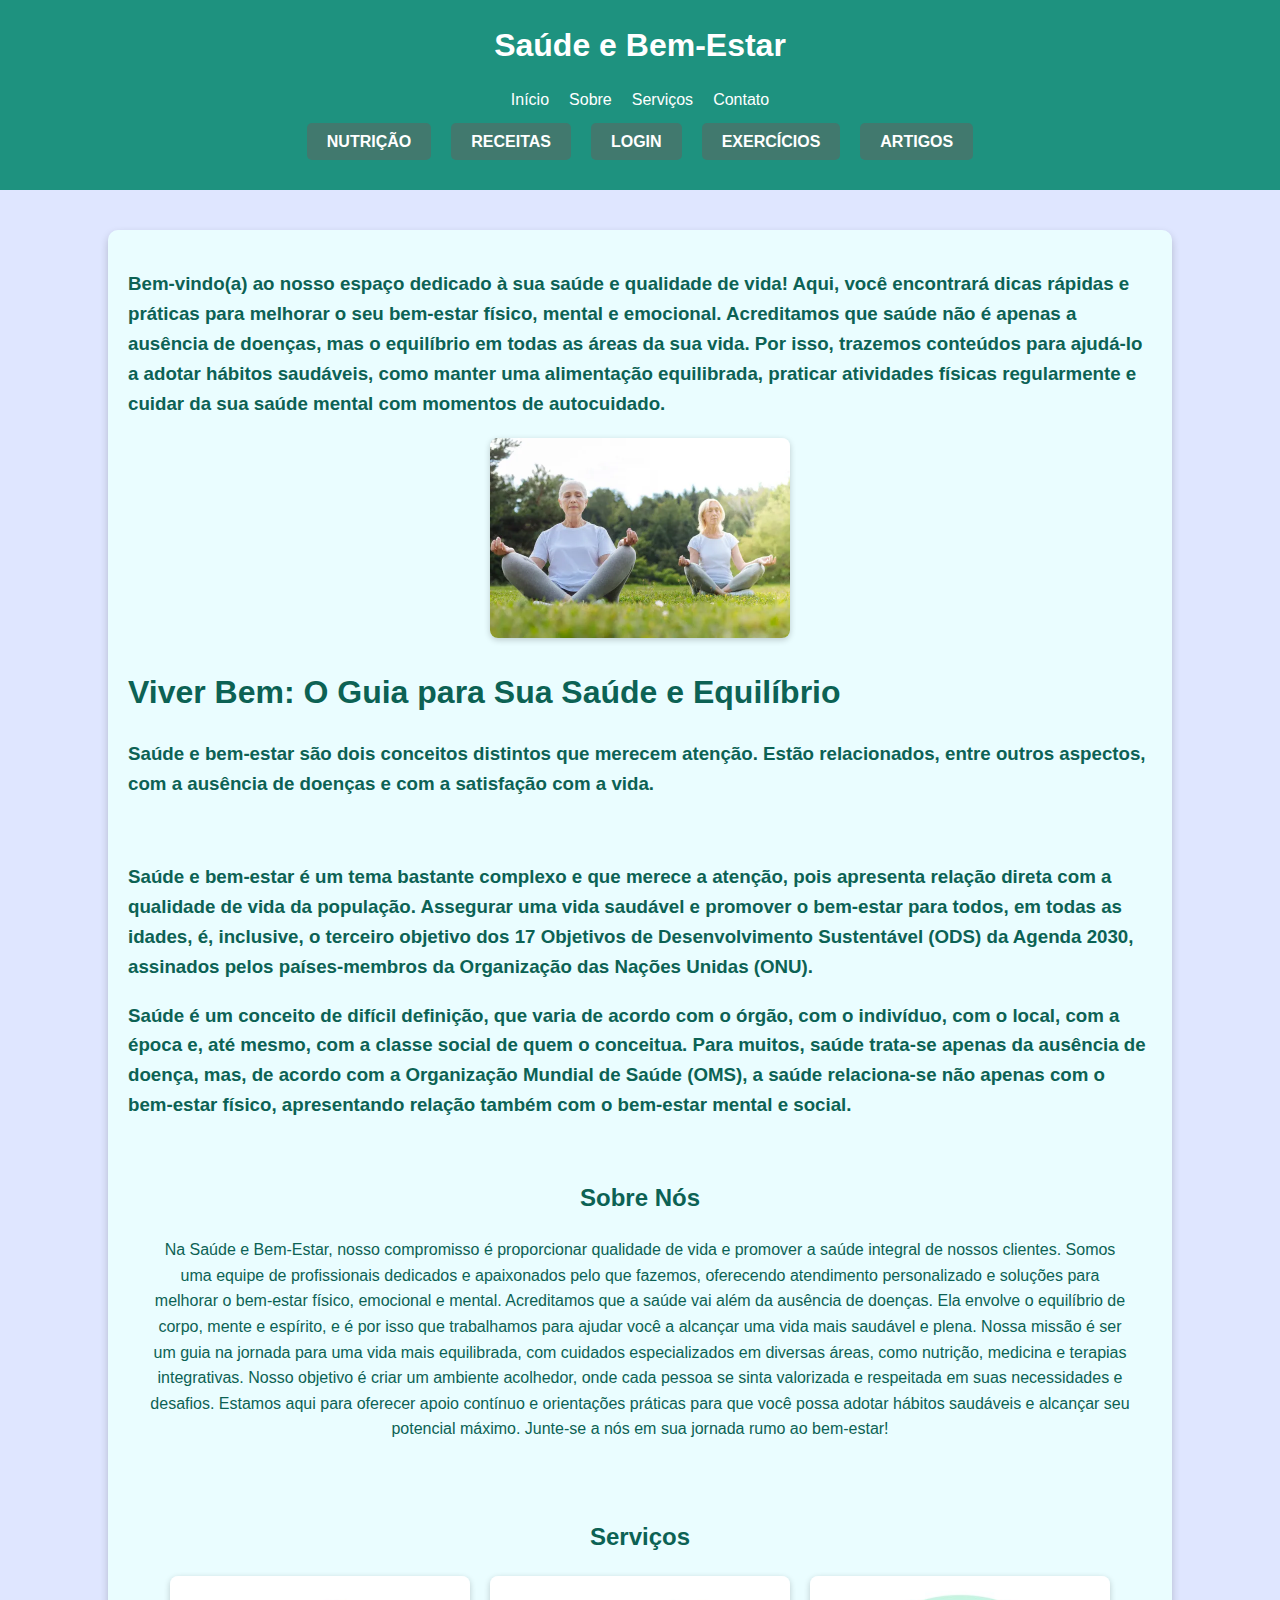
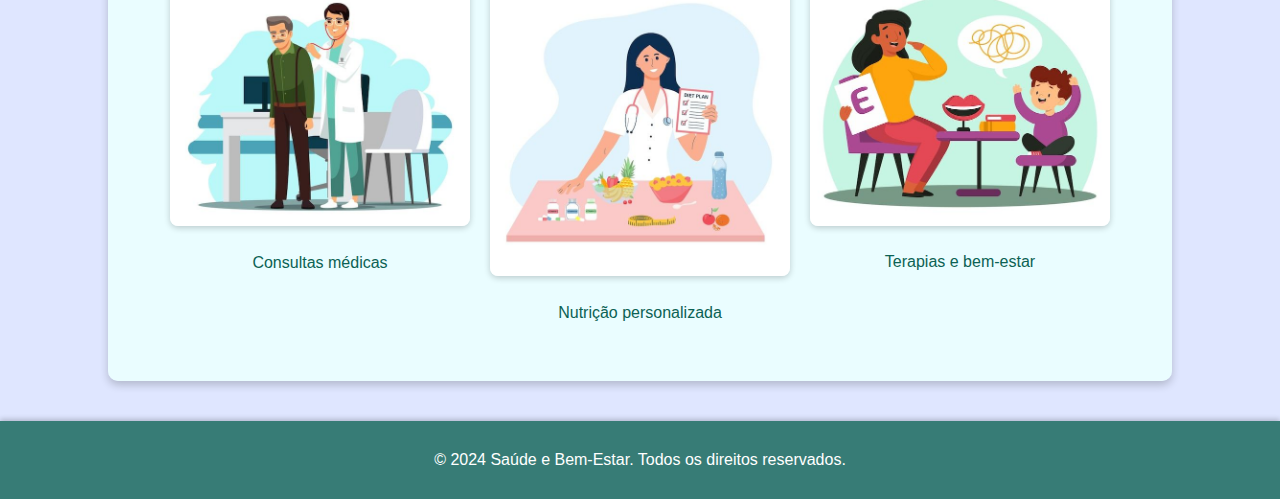
==== index.html @ 6c31f271 "feat: adicionar páginas" ====
<!DOCTYPE html>
<html lang="en">
<head>
    <meta charset="UTF-8">
    <meta name="viewport" content="width=device-width, initial-scale=1.0">
    <title>Saúde e Bem-Estar</title>
    <link rel="stylesheet" href="./assets/style/style-index.css">
</head>
<body>
    <header>
        <h1>Saúde e Bem-Estar</h1>
        <nav>
            <ul>
                <li><a href="#home">Início</a></li>
                <li><a href="#about">Sobre</a></li>
                <li><a href="#services">Serviços</a></li>
                <li><a href="formulario.html">Contato</a></li>
            </ul>
        </nav>
        <nav>
            <ul>
                <li><a href="./pages/nutri.html" class="button">Nutrição</a></li>
                <li><a href="./pages/receitas.html" class="button">Receitas</a></li>
                <li><a href="./pages/formulario.html" class="button">Login</a></li>
                <li><a href="./pages/exercicios.html" class="button"> Exercícios</a></li>
                <li><a href="./pages/bemestar.html" class="button"> Artigos</a></li>
            </ul>
        </nav>
    </header>

    <main>
        <h3>Bem-vindo(a) ao nosso espaço dedicado à sua saúde e qualidade de vida! Aqui, você encontrará dicas rápidas e práticas para melhorar o seu bem-estar físico, mental e emocional. Acreditamos que saúde não é apenas a ausência de doenças, mas o equilíbrio em todas as áreas da sua vida. Por isso, trazemos conteúdos para ajudá-lo a adotar hábitos saudáveis, como manter uma alimentação equilibrada, praticar atividades físicas regularmente e cuidar da sua saúde mental com momentos de autocuidado.</h3>
        <div class="imagem">
            <img src="./img/saude-home.webp" alt="imagem">
        </div>
        <div class="introducao">
            <h1>Viver Bem: O Guia para Sua Saúde e Equilíbrio</h1>
            <h3>Saúde e bem-estar são dois conceitos distintos que merecem atenção. Estão relacionados, entre outros aspectos, com a ausência de doenças e com a satisfação com a vida.</h3>
            <br>
            <h3>Saúde e bem-estar é um tema bastante complexo e que merece a atenção, pois apresenta relação direta com a qualidade de vida da população. Assegurar uma vida saudável e promover o bem-estar para todos, em todas as idades, é, inclusive, o terceiro objetivo dos 17 Objetivos de Desenvolvimento Sustentável (ODS) da Agenda 2030, assinados pelos países-membros da Organização das Nações Unidas (ONU).</h3>
            <h3>Saúde é um conceito de difícil definição, que varia de acordo com o órgão, com o indivíduo, com o local, com a época e, até mesmo, com a classe social de quem o conceitua. Para muitos, saúde trata-se apenas da ausência de doença, mas, de acordo com a Organização Mundial de Saúde (OMS), a saúde relaciona-se não apenas com o bem-estar físico, apresentando relação também com o bem-estar mental e social.</h3>
        </div>

        <section id="about">
            <h2>Sobre Nós</h2>
            <p>Na Saúde e Bem-Estar, nosso compromisso é proporcionar qualidade de vida e promover a saúde integral de nossos clientes.
               Somos uma equipe de profissionais dedicados e apaixonados pelo que fazemos, oferecendo atendimento personalizado e soluções para melhorar o bem-estar físico, emocional e mental.
               Acreditamos que a saúde vai além da ausência de doenças. Ela envolve o equilíbrio de corpo, mente e espírito, e é por isso que trabalhamos para ajudar você a alcançar uma vida mais saudável e plena. Nossa missão é ser um guia na jornada para uma vida mais equilibrada, com cuidados especializados em diversas áreas, como nutrição, medicina e terapias integrativas.
               Nosso objetivo é criar um ambiente acolhedor, onde cada pessoa se sinta valorizada e respeitada em suas necessidades e desafios. Estamos aqui para oferecer apoio contínuo e orientações práticas para que você possa adotar hábitos saudáveis e alcançar seu potencial máximo.
               Junte-se a nós em sua jornada rumo ao bem-estar!</p>        
        </section>

        <section id="services">
            <h2>Serviços</h2>
            <div class="imagem-container">
                <div class="imagem">
                    <img src="./img/medico.jpeg" alt="médico">
                    <ul>
                        <li>Consultas médicas</li>
                    </ul>
                </div>
                <div class="imagem">
                    <img src="./img/nutricionista.jpeg" alt="nutricionista">
                    <ul>
                        <li>Nutrição personalizada</li>
                    </ul>
                </div>
                <div class="imagem">
                    <img src="./img/terapia.jpeg" alt="terapia">
                    <ul>
                        <li>Terapias e bem-estar</li>
                    </ul>
                </div>
            </div>
        </section>
    </main>

    <footer>
        <p>&copy; 2024 Saúde e Bem-Estar. Todos os direitos reservados.</p>
    </footer>
</body>
</html>
---- assets/style/style-index.css ----
/* Estilos gerais */
body {
    font-family: Arial, sans-serif;
    line-height: 1.6;
    margin: 0;
    padding: 0;
    min-height: 100vh;
    display: flex;
    flex-direction: column;
    background-color: #dfe6ff;
}

/* Cabeçalho */
header {
    background-color: #1e927f;
    color: white;
    text-align: center;
    padding: 20px 10px;
    margin-bottom: 20px;
}

header h1 {
    font-size: 2rem;
    margin: 0;
}

header nav ul {
    list-style: none;
    padding: 0;
    display: flex;
    justify-content: center;
}

header nav ul li {
    display: inline;
    margin: 0 10px;
}

header nav a {
    color: white;
    text-decoration: none;
}

/* Botões de Navegação */
header nav a.button {
    background-color: #41796e;
    color: white;
    padding: 10px 20px;
    border-radius: 5px;
    text-transform: uppercase;
    font-weight: bold;
    transition: background-color 0.3s;
}

header nav a.button:hover {
    background-color: #71c8b8;
}

/* Conteúdo principal */
main {
    color:#0c6254;
    flex: 1;
    display: flex;
    justify-content: center;
    align-items: center;
    flex-direction: column;
    padding: 20px;
    margin: 20px auto;
    max-width: 80%;
    background-color: rgba(235, 255, 255, 0.9);
    border-radius: 10px;
    box-shadow: 0 4px 8px rgba(0, 0, 0, 0.2);
}

/* Container de conteúdo para alinhar a imagem e o texto */
.conteudo {
    display: flex;
    align-items: center; /* Alinha os itens no centro verticalmente */
    gap: 20px; /* Espaçamento entre a imagem e o texto */
}

/* Estilo para a imagem */
.imagem img {
    max-width: 300px; /* Tamanho máximo da imagem */
    height: auto;
    border-radius: 8px;
    box-shadow: 0 2px 6px rgba(0, 0, 0, 0.2);
}

/* Sobre e Serviços */
section {
    padding: 20px;
    text-align: center;
    color:#0c6254;
}

/* Organiza as imagens lado a lado */
.imagem-container {
    display: flex;
    justify-content: space-between;
    flex-wrap: wrap;
    gap: 20px;
}

/* Estilo para as imagens */
.imagem img {
    width: 100%;
    height: auto;
    border-radius: 8px;
    box-shadow: 0 2px 6px rgba(0, 0, 0, 0.2);
}

.imagem ul {
    list-style: none;
    padding: 0;
    text-align: center;
}

/* Efeito de movimento ao clicar (pressionar) na imagem */
.imagem img:active {
    transform: scale(1.6) translateX(20px); /* Aumenta a imagem e move para a direita */
}

/* Responsividade */
@media (max-width: 768px) {
    .imagem {
        flex-direction: column;
        align-items: center;
        width: 80%; /* Imagens ocupam mais espaço em telas pequenas */
        margin-bottom: 20px;
    }
}

/* Rodapé */
footer {
    background-color: rgba(12, 98, 84, 0.8); /* Fundo semitransparente */
    color: white;
    text-align: center;
    padding: 10px 0;
    margin-top: 20px;
    bottom: 0;
    width: 100%;
    box-shadow: 0 -2px 5px rgba(0, 0, 0, 0.2); /* Adiciona uma sombra superior */
}
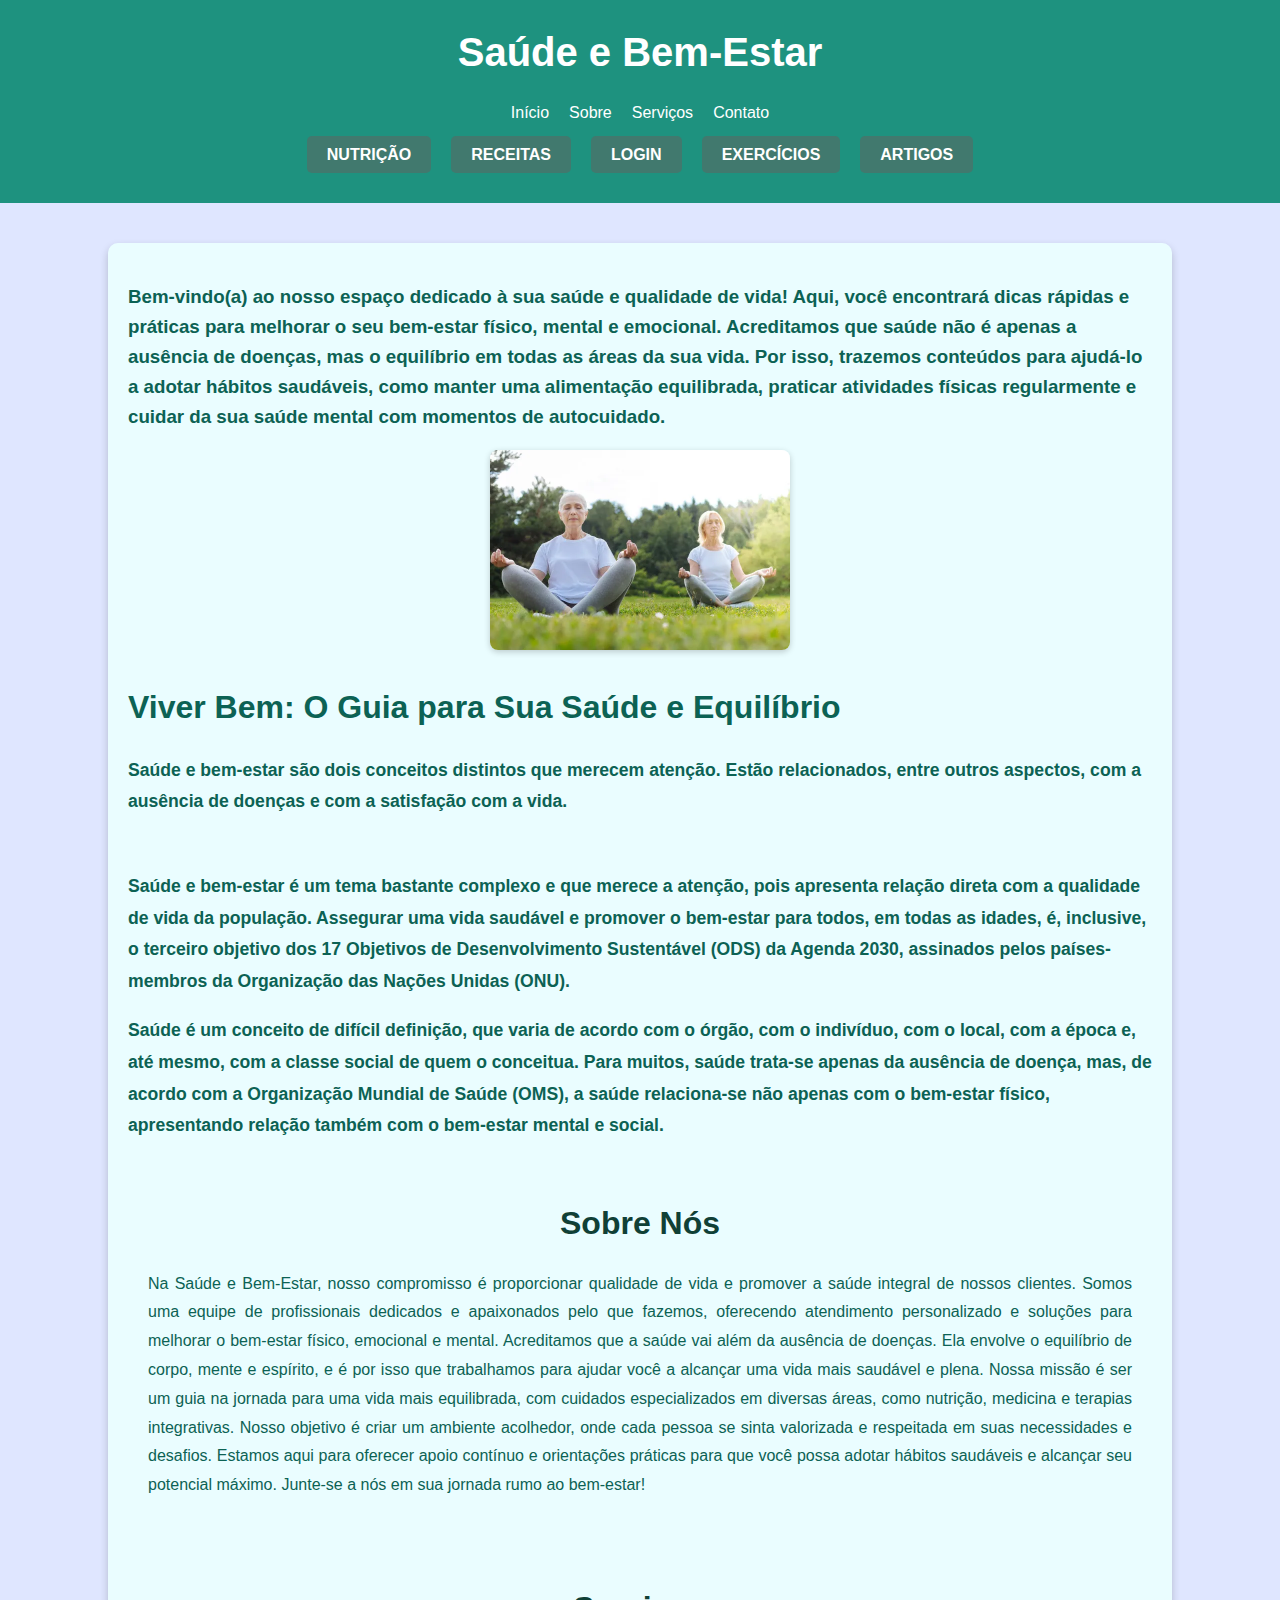
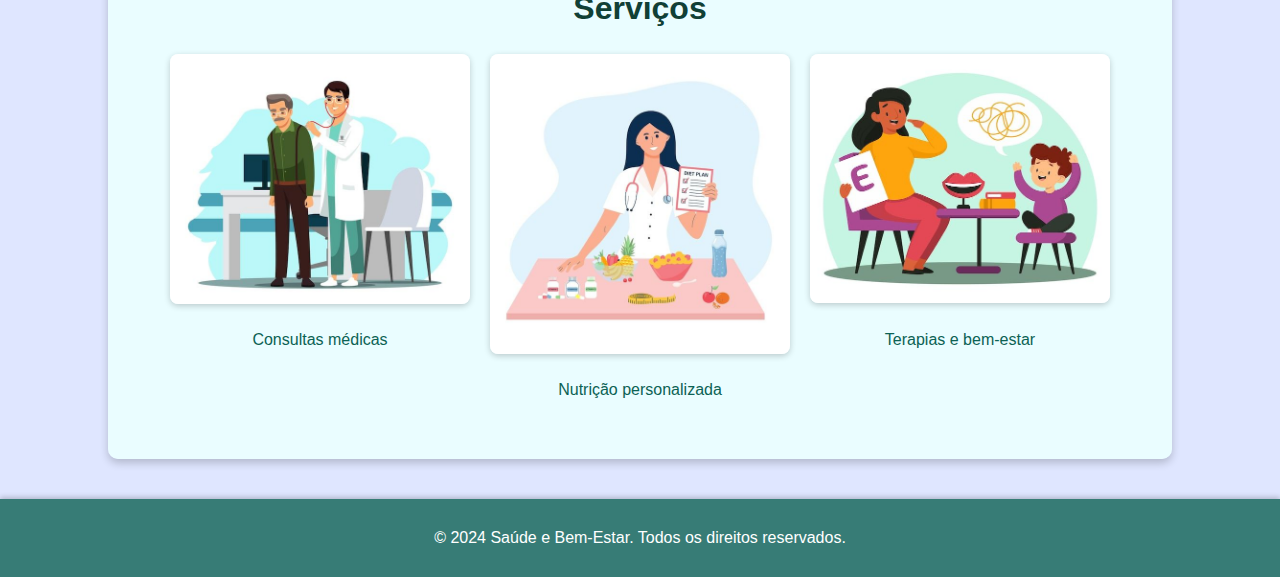
==== commit d5909f97: "Conclusão do projeto" ====
--- a/index.html
+++ b/index.html
@@ -14,7 +14,7 @@
                 <li><a href="#home">Início</a></li>
                 <li><a href="#about">Sobre</a></li>
                 <li><a href="#services">Serviços</a></li>
-                <li><a href="formulario.html">Contato</a></li>
+                <li><a href="./pages/contato.html">Contato</a></li>
             </ul>
         </nav>
         <nav>
@@ -23,7 +23,7 @@
                 <li><a href="./pages/receitas.html" class="button">Receitas</a></li>
                 <li><a href="./pages/formulario.html" class="button">Login</a></li>
                 <li><a href="./pages/exercicios.html" class="button"> Exercícios</a></li>
-                <li><a href="./pages/bemestar.html" class="button"> Artigos</a></li>
+                <li><a href="./pages/artigos.html" class="button"> Artigos</a></li>
             </ul>
         </nav>
     </header>
--- a/assets/style/style-index.css
+++ b/assets/style/style-index.css
@@ -1,18 +1,18 @@
 /* Estilos gerais */
 body {
-    font-family: Arial, sans-serif;
+    font-family: Arial, sans-serif; /* Mesma fonte aplicada globalmente */
     line-height: 1.6;
     margin: 0;
     padding: 0;
     min-height: 100vh;
     display: flex;
     flex-direction: column;
-    background-color: #dfe6ff;
+    background-color: #dfe6ff; /* Fundo azul claro */
 }
 
 /* Cabeçalho */
 header {
-    background-color: #1e927f;
+    background-color: #1e927f; /* Verde sólido */
     color: white;
     text-align: center;
     padding: 20px 10px;
@@ -20,7 +20,7 @@
 }
 
 header h1 {
-    font-size: 2rem;
+    font-size: 2.5rem;
     margin: 0;
 }
 
@@ -43,7 +43,7 @@
 
 /* Botões de Navegação */
 header nav a.button {
-    background-color: #41796e;
+    background-color: #41796e; /* Botão verde escuro */
     color: white;
     padding: 10px 20px;
     border-radius: 5px;
@@ -53,35 +53,72 @@
 }
 
 header nav a.button:hover {
-    background-color: #71c8b8;
+    background-color: #71c8b8; /* Verde claro ao passar o mouse */
 }
 
 /* Conteúdo principal */
 main {
-    color:#0c6254;
+    color: #0c6254; /* Verde escuro */
     flex: 1;
     display: flex;
-    justify-content: center;
+    flex-direction: column;
     align-items: center;
-    flex-direction: column;
     padding: 20px;
     margin: 20px auto;
     max-width: 80%;
-    background-color: rgba(235, 255, 255, 0.9);
+    background-color: rgba(235, 255, 255, 0.9); /* Fundo branco translúcido */
     border-radius: 10px;
-    box-shadow: 0 4px 8px rgba(0, 0, 0, 0.2);
+    box-shadow: 0 4px 8px rgba(0, 0, 0, 0.2); /* Sombra suave */
+}
+
+/* Texto e Imagens */
+.introducao,
+section {
+    font-family: Arial, sans-serif; /* Uniformizando a fonte */
+    text-align: justify;
+    color: #0c6254;
+}
+
+.introducao h1, 
+.introducao h3 {
+    text-align: left;
+    line-height: 1.8;
+    margin-bottom: 10px;
+}
+
+.introducao h1 {
+    font-size: 2rem;
+    font-weight: bold;
+}
+
+.introducao h3 {
+    font-size: 1.1rem;
+}
+
+/* Sobre e Serviços */
+section h2 {
+    font-size: 2rem;
+    margin-bottom: 20px;
+    text-align: center;
+    color: #104036; /* Verde profundo */
+}
+
+section p {
+    text-align: justify;
+    line-height: 1.8;
+    color: #0c6254;
 }
 
 /* Container de conteúdo para alinhar a imagem e o texto */
 .conteudo {
     display: flex;
-    align-items: center; /* Alinha os itens no centro verticalmente */
-    gap: 20px; /* Espaçamento entre a imagem e o texto */
+    align-items: center; 
+    gap: 20px; 
 }
 
 /* Estilo para a imagem */
 .imagem img {
-    max-width: 300px; /* Tamanho máximo da imagem */
+    max-width: 300px; 
     height: auto;
     border-radius: 8px;
     box-shadow: 0 2px 6px rgba(0, 0, 0, 0.2);
@@ -126,7 +163,7 @@
     .imagem {
         flex-direction: column;
         align-items: center;
-        width: 80%; /* Imagens ocupam mais espaço em telas pequenas */
+        width: 80%; 
         margin-bottom: 20px;
     }
 }
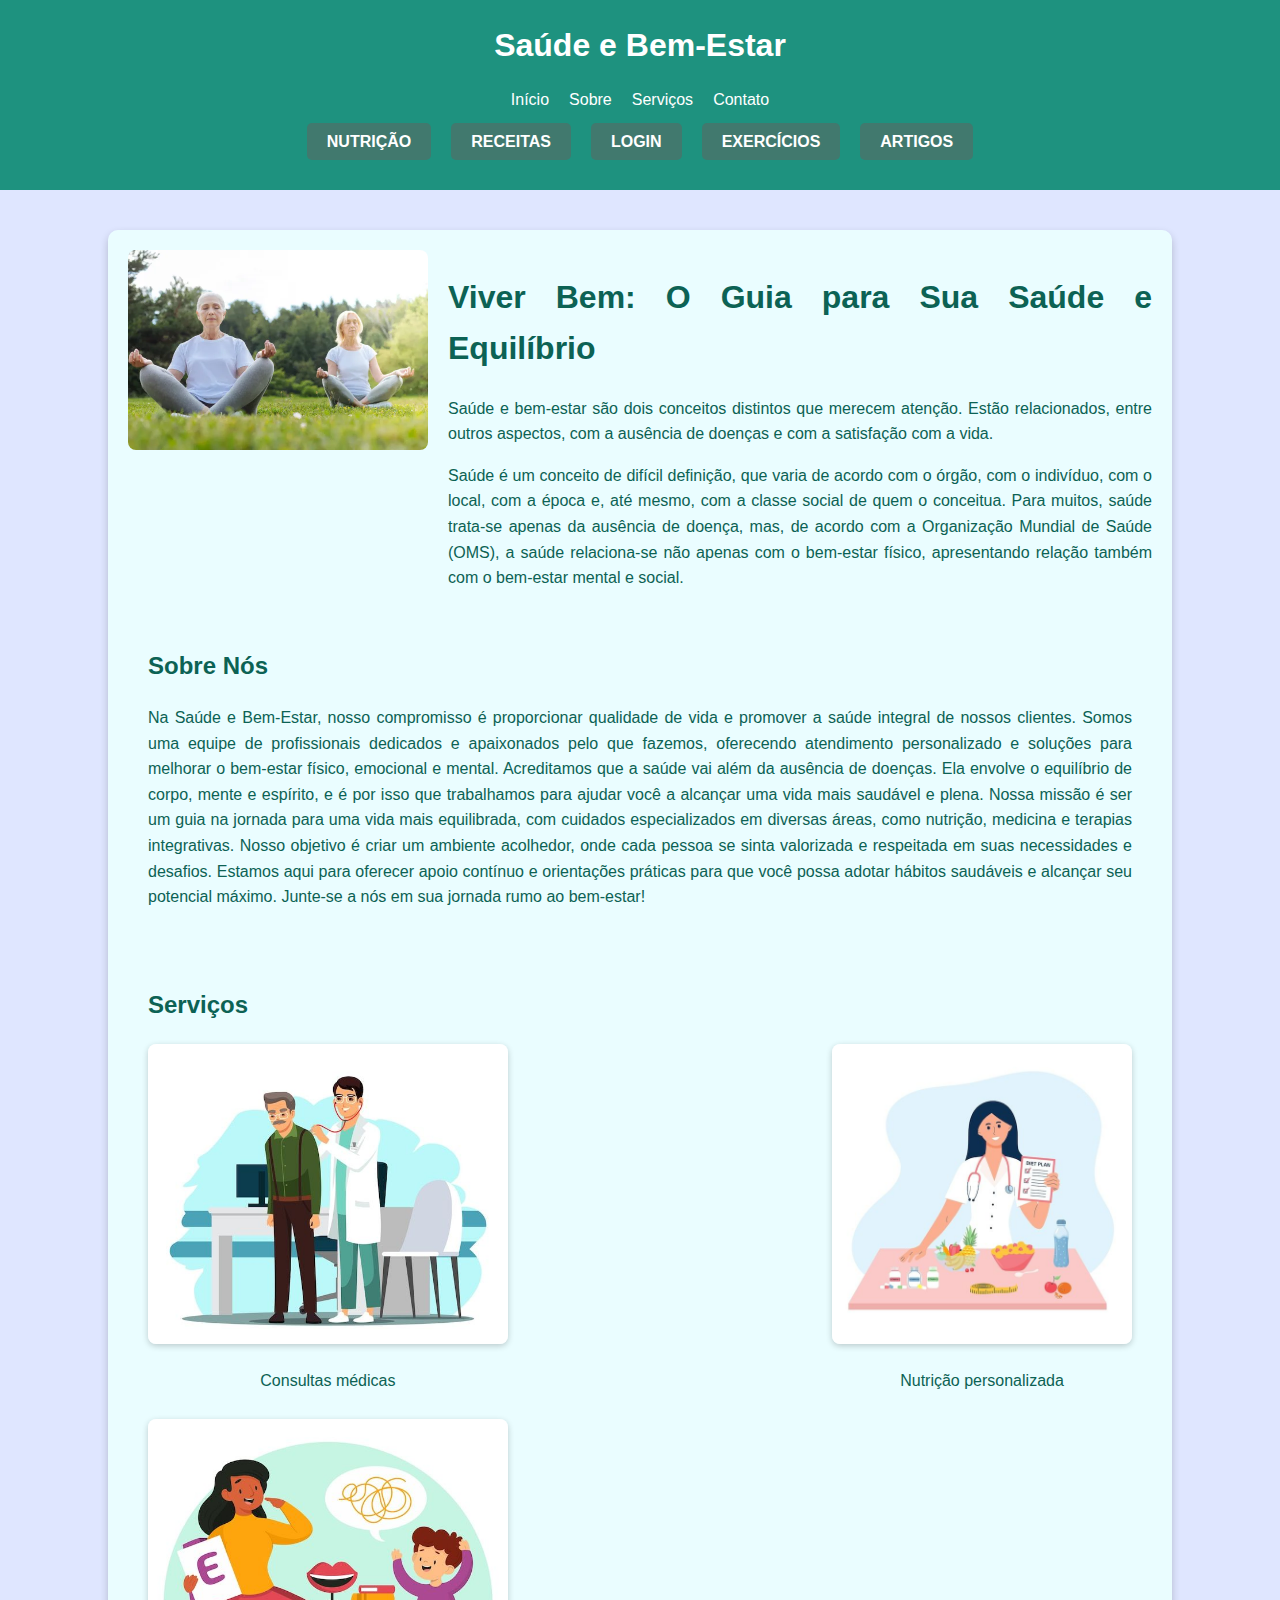
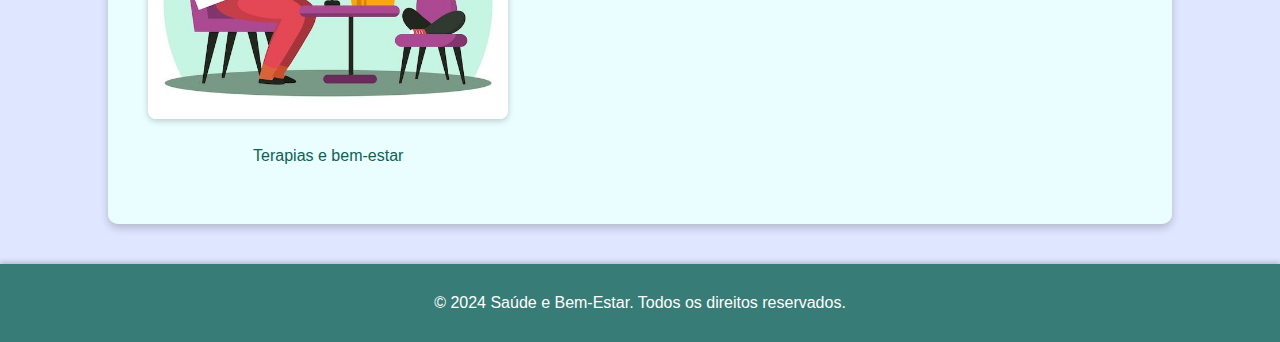
==== commit ede87206: "PROJETO FINALIZADO" ====
--- a/index.html
+++ b/index.html
@@ -29,16 +29,15 @@
     </header>
 
     <main>
-        <h3>Bem-vindo(a) ao nosso espaço dedicado à sua saúde e qualidade de vida! Aqui, você encontrará dicas rápidas e práticas para melhorar o seu bem-estar físico, mental e emocional. Acreditamos que saúde não é apenas a ausência de doenças, mas o equilíbrio em todas as áreas da sua vida. Por isso, trazemos conteúdos para ajudá-lo a adotar hábitos saudáveis, como manter uma alimentação equilibrada, praticar atividades físicas regularmente e cuidar da sua saúde mental com momentos de autocuidado.</h3>
-        <div class="imagem">
-            <img src="./img/saude-home.webp" alt="imagem">
-        </div>
-        <div class="introducao">
-            <h1>Viver Bem: O Guia para Sua Saúde e Equilíbrio</h1>
-            <h3>Saúde e bem-estar são dois conceitos distintos que merecem atenção. Estão relacionados, entre outros aspectos, com a ausência de doenças e com a satisfação com a vida.</h3>
-            <br>
-            <h3>Saúde e bem-estar é um tema bastante complexo e que merece a atenção, pois apresenta relação direta com a qualidade de vida da população. Assegurar uma vida saudável e promover o bem-estar para todos, em todas as idades, é, inclusive, o terceiro objetivo dos 17 Objetivos de Desenvolvimento Sustentável (ODS) da Agenda 2030, assinados pelos países-membros da Organização das Nações Unidas (ONU).</h3>
-            <h3>Saúde é um conceito de difícil definição, que varia de acordo com o órgão, com o indivíduo, com o local, com a época e, até mesmo, com a classe social de quem o conceitua. Para muitos, saúde trata-se apenas da ausência de doença, mas, de acordo com a Organização Mundial de Saúde (OMS), a saúde relaciona-se não apenas com o bem-estar físico, apresentando relação também com o bem-estar mental e social.</h3>
+        <div class="conteudo">
+            <div class="imagem">
+                <img src="./img/saude-home.webp" alt="Imagem de saúde e bem-estar">
+            </div>
+            <div class="texto">
+                <h1>Viver Bem: O Guia para Sua Saúde e Equilíbrio</h1>
+                <p>Saúde e bem-estar são dois conceitos distintos que merecem atenção. Estão relacionados, entre outros aspectos, com a ausência de doenças e com a satisfação com a vida.</p>
+                <p>Saúde é um conceito de difícil definição, que varia de acordo com o órgão, com o indivíduo, com o local, com a época e, até mesmo, com a classe social de quem o conceitua. Para muitos, saúde trata-se apenas da ausência de doença, mas, de acordo com a Organização Mundial de Saúde (OMS), a saúde relaciona-se não apenas com o bem-estar físico, apresentando relação também com o bem-estar mental e social.</p>
+            </div>
         </div>
 
         <section id="about">
@@ -53,26 +52,26 @@
         <section id="services">
             <h2>Serviços</h2>
             <div class="imagem-container">
-                <div class="imagem">
-                    <img src="./img/medico.jpeg" alt="médico">
+                <div class="imagens">
+                    <img src="./img/medico.jpeg" alt="médIco">
                     <ul>
                         <li>Consultas médicas</li>
                     </ul>
                 </div>
-                <div class="imagem">
+                <div class="imagens">
                     <img src="./img/nutricionista.jpeg" alt="nutricionista">
                     <ul>
                         <li>Nutrição personalizada</li>
                     </ul>
                 </div>
-                <div class="imagem">
+                <div class="imagens">
                     <img src="./img/terapia.jpeg" alt="terapia">
                     <ul>
                         <li>Terapias e bem-estar</li>
                     </ul>
                 </div>
             </div>
-        </section>
+        </section>        
     </main>
 
     <footer>
--- a/assets/style/style-index.css
+++ b/assets/style/style-index.css
@@ -1,18 +1,16 @@
-/* Estilos gerais */
 body {
-    font-family: Arial, sans-serif; /* Mesma fonte aplicada globalmente */
+    font-family: Arial, sans-serif;
     line-height: 1.6;
     margin: 0;
     padding: 0;
     min-height: 100vh;
     display: flex;
     flex-direction: column;
-    background-color: #dfe6ff; /* Fundo azul claro */
+    background-color: #dfe6ff;
 }
 
-/* Cabeçalho */
 header {
-    background-color: #1e927f; /* Verde sólido */
+    background-color: #1e927f;
     color: white;
     text-align: center;
     padding: 20px 10px;
@@ -20,7 +18,7 @@
 }
 
 header h1 {
-    font-size: 2.5rem;
+    font-size: 2rem;
     margin: 0;
 }
 
@@ -41,9 +39,8 @@
     text-decoration: none;
 }
 
-/* Botões de Navegação */
 header nav a.button {
-    background-color: #41796e; /* Botão verde escuro */
+    background-color: #41796e;
     color: white;
     padding: 10px 20px;
     border-radius: 5px;
@@ -53,129 +50,93 @@
 }
 
 header nav a.button:hover {
-    background-color: #71c8b8; /* Verde claro ao passar o mouse */
+    background-color: #71c8b8;
 }
 
-/* Conteúdo principal */
 main {
-    color: #0c6254; /* Verde escuro */
+    color:#0c6254;
     flex: 1;
     display: flex;
+    justify-content: center;
+    align-items: center;
     flex-direction: column;
-    align-items: center;
     padding: 20px;
     margin: 20px auto;
     max-width: 80%;
-    background-color: rgba(235, 255, 255, 0.9); /* Fundo branco translúcido */
+    background-color: rgba(235, 255, 255, 0.9);
     border-radius: 10px;
-    box-shadow: 0 4px 8px rgba(0, 0, 0, 0.2); /* Sombra suave */
+    box-shadow: 0 4px 8px rgba(0, 0, 0, 0.2);
 }
 
-/* Texto e Imagens */
-.introducao,
-section {
-    font-family: Arial, sans-serif; /* Uniformizando a fonte */
-    text-align: justify;
-    color: #0c6254;
+.conteudo {
+    display: flex;
+    flex-wrap: wrap;
+    gap: 20px;
+    align-items: flex-start;
 }
 
-.introducao h1, 
-.introducao h3 {
-    text-align: left;
-    line-height: 1.8;
-    margin-bottom: 10px;
+.conteudo .imagem img {
+    max-width: 300px;
+    width: 100%;
+    height: auto;
+    border-radius: 8px;
+    flex-shrink: 0;
 }
 
-.introducao h1 {
-    font-size: 2rem;
-    font-weight: bold;
+.conteudo .texto {
+    flex: 1; 
+    color: #0c6254;
+    font-size: 1rem;
+    line-height: 1.6;
+    text-align: justify;
 }
 
-.introducao h3 {
-    font-size: 1.1rem;
+section {
+    padding: 20px;
+    text-align: justify;
+    color:#0c6254;
 }
 
-/* Sobre e Serviços */
-section h2 {
-    font-size: 2rem;
-    margin-bottom: 20px;
-    text-align: center;
-    color: #104036; /* Verde profundo */
+.imagem-container {
+    display: flex;
+    justify-content: space-between;
+    flex-wrap: wrap;
+    gap: 10px;
 }
 
-section p {
-    text-align: justify;
-    line-height: 1.8;
-    color: #0c6254;
-}
-
-/* Container de conteúdo para alinhar a imagem e o texto */
-.conteudo {
-    display: flex;
-    align-items: center; 
-    gap: 20px; 
-}
-
-/* Estilo para a imagem */
-.imagem img {
-    max-width: 300px; 
-    height: auto;
+.imagens img {
+    width: 100%;
+    height: 300px;
     border-radius: 8px;
     box-shadow: 0 2px 6px rgba(0, 0, 0, 0.2);
 }
 
-/* Sobre e Serviços */
-section {
-    padding: 20px;
-    text-align: center;
-    color:#0c6254;
-}
-
-/* Organiza as imagens lado a lado */
-.imagem-container {
-    display: flex;
-    justify-content: space-between;
-    flex-wrap: wrap;
-    gap: 20px;
-}
-
-/* Estilo para as imagens */
-.imagem img {
-    width: 100%;
-    height: auto;
-    border-radius: 8px;
-    box-shadow: 0 2px 6px rgba(0, 0, 0, 0.2);
-}
-
-.imagem ul {
+.imagens ul {
     list-style: none;
     padding: 0;
     text-align: center;
 }
 
-/* Efeito de movimento ao clicar (pressionar) na imagem */
-.imagem img:active {
-    transform: scale(1.6) translateX(20px); /* Aumenta a imagem e move para a direita */
+.imagens img:active {
+    transform: scale(1.6) translateX(20px);
 }
 
-/* Responsividade */
 @media (max-width: 768px) {
     .imagem {
         flex-direction: column;
         align-items: center;
-        width: 80%; 
+        width: 80%;
         margin-bottom: 20px;
     }
 }
 
-/* Rodapé */
 footer {
-    background-color: rgba(12, 98, 84, 0.8); /* Fundo semitransparente */
+    background-color: rgba(12, 98, 84, 0.8);
     color: white;
     text-align: center;
     padding: 10px 0;
     margin-top: 20px;
     bottom: 0;
     width: 100%;
-    box-shadow: 0 -2px 5px rgba(0, 0, 0, 0.2); /* Adiciona uma sombra superior */
+    box-shadow: 0 -2px 5px rgba(0, 0, 0, 0.2);
 }
